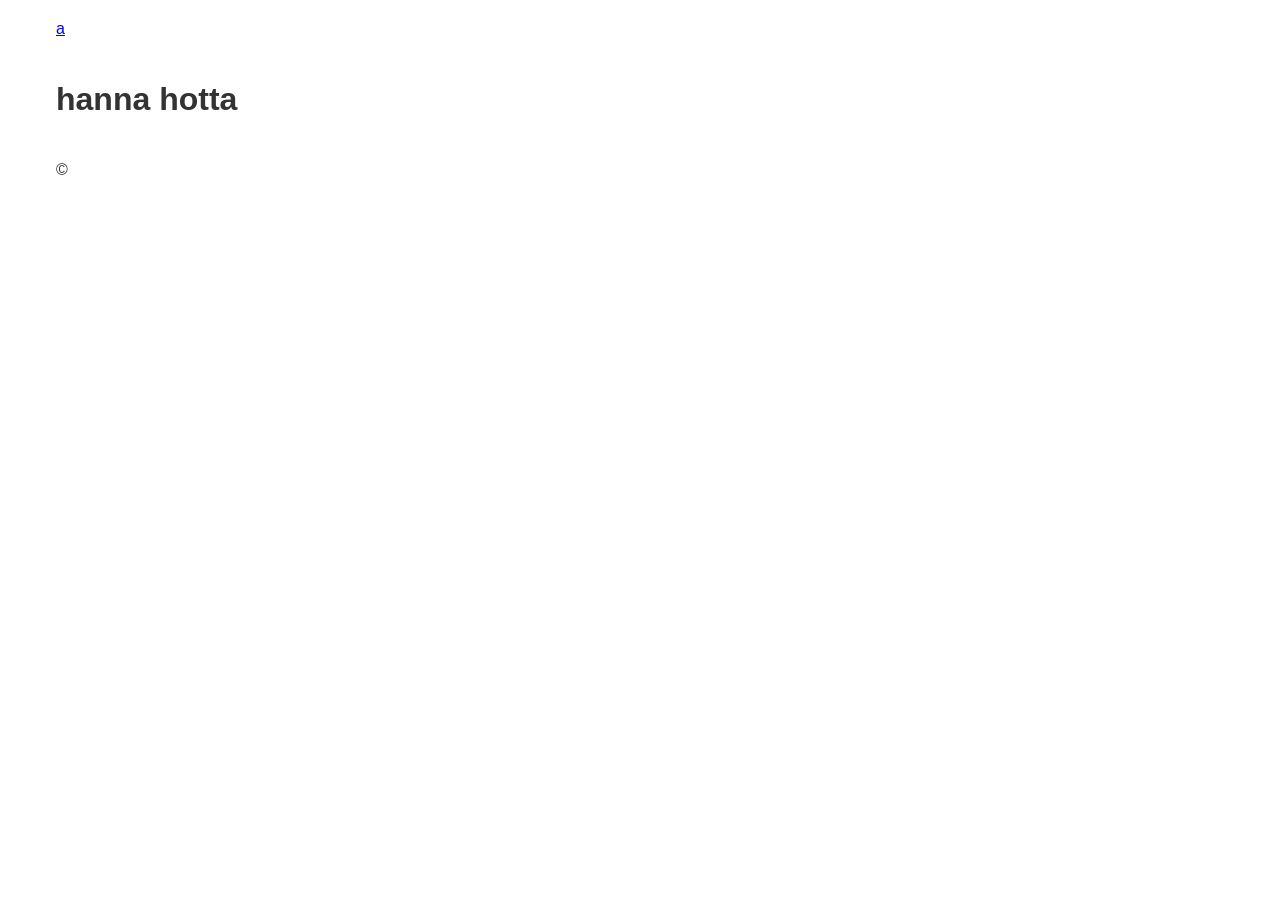
==== index.html @ 097acfd5 "added.lotta.folder" ====
<!DOCTYPE html>
<html lang="en">
<head>
  <meta charset="UTF-8">
  <meta name="viewport" content="width=device-width, initial-scale=1.0">
  <title></title>
  <link rel="stylesheet" href="css/styles.css">
</head>
<body>
  <header>
    <nav>
      <a href="index.html">a</a>
    </nav>
  </header>

  <main>
    <h1>hanna hotta</h1>
  </main>

  <footer>
    <p>&copy; </p>
  </footer>

  <script src="js/main.js"></script>
</body>
</html>
---- css/styles.css ----
*, *::before, *::after {
  box-sizing: border-box;
  margin: 0;
  padding: 0;
}

body {
  font-family: sans-serif;
  line-height: 1.6;
  color: #333;
}

header, main, footer {
  max-width: 1200px;
  margin: 0 auto;
  padding: 1rem;
}
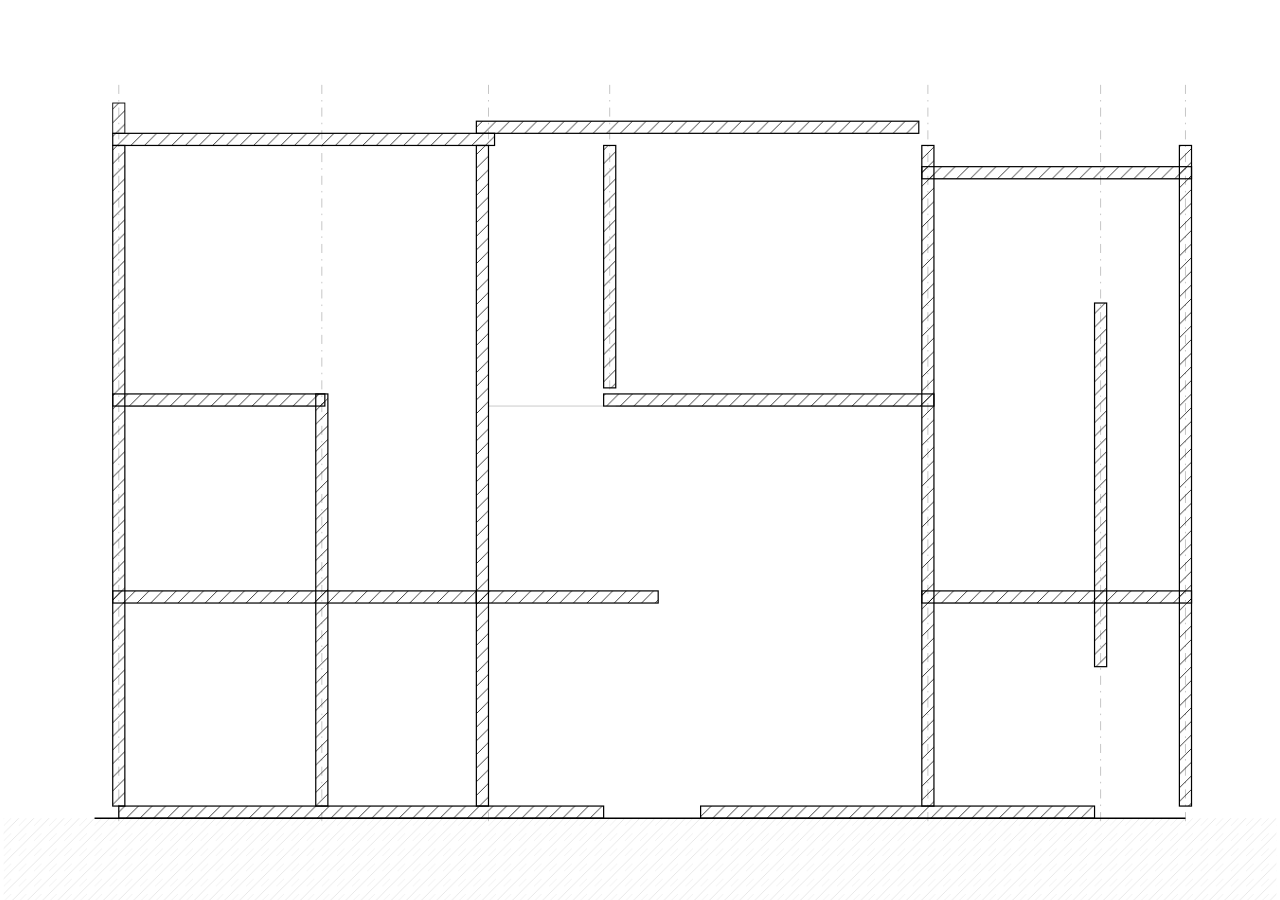
==== commit 84b00c55: "added.walls" ====
--- a/index.html
+++ b/index.html
@@ -1,25 +1,105 @@
 <!DOCTYPE html>
-<html lang="en">
+<html lang="de">
 <head>
   <meta charset="UTF-8">
   <meta name="viewport" content="width=device-width, initial-scale=1.0">
-  <title></title>
+  <title>ROHBAU</title>
   <link rel="stylesheet" href="css/styles.css">
 </head>
 <body>
-  <header>
-    <nav>
-      <a href="index.html">a</a>
-    </nav>
-  </header>
 
-  <main>
-    <h1>hanna hotta</h1>
-  </main>
+  <svg id="drawing" viewBox="0 0 420 297" xmlns="http://www.w3.org/2000/svg" preserveAspectRatio="xMidYMid meet">
+    <defs>
+      <pattern id="beton" patternUnits="userSpaceOnUse" width="4.5" height="4.5">
+        <line x1="0" y1="4.5" x2="4.5" y2="0" stroke="#000" stroke-width="0.25"/>
+      </pattern>
+      <pattern id="erde" patternUnits="userSpaceOnUse" width="5" height="5">
+        <line x1="0" y1="5" x2="5" y2="0" stroke="#555" stroke-width="0.18"/>
+        <line x1="0" y1="2.5" x2="2.5" y2="0" stroke="#555" stroke-width="0.11"/>
+      </pattern>
+    </defs>
 
-  <footer>
-    <p>&copy; </p>
-  </footer>
+    <!-- Erdreich -->
+    <rect x="0" y="270" width="420" height="27" fill="url(#erde)" opacity="0.25"/>
+    <line x1="30" y1="270" x2="390" y2="270" stroke="#000" stroke-width="0.5"/>
+
+    <!-- Bodenplatte — nicht durchgehend -->
+    <rect x="38" y="266" width="160" height="4" fill="url(#beton)" stroke="#000" stroke-width="0.4"/>
+    <rect x="230" y="266" width="130" height="4" fill="url(#beton)" stroke="#000" stroke-width="0.4"/>
+
+    <!-- ── STÜTZEN ── unregelmäßige Abstände, manche fehlen -->
+    <!-- Achse A x=38 -->
+    <rect x="36" y="48" width="4" height="218" fill="url(#beton)" stroke="#000" stroke-width="0.4"/>
+    <!-- Achse B x=105 — nur bis 1.OG, fehlt dann oben -->
+    <rect x="103" y="130" width="4" height="136" fill="url(#beton)" stroke="#000" stroke-width="0.4"/>
+    <!-- Achse C x=158 -->
+    <rect x="156" y="48" width="4" height="218" fill="url(#beton)" stroke="#000" stroke-width="0.4"/>
+    <!-- Achse D x=200 — kurze Stütze nur oben -->
+    <rect x="198" y="48" width="4" height="80" fill="url(#beton)" stroke="#000" stroke-width="0.4"/>
+    <!-- Achse E x=248 — fehlt komplett (Wand fehlt) -->
+    <!-- Achse F x=305 -->
+    <rect x="303" y="48" width="4" height="218" fill="url(#beton)" stroke="#000" stroke-width="0.4"/>
+    <!-- Achse G x=362 — nur mittleres Segment -->
+    <rect x="360" y="100" width="4" height="120" fill="url(#beton)" stroke="#000" stroke-width="0.4"/>
+    <!-- Achse H x=390 -->
+    <rect x="388" y="48" width="4" height="218" fill="url(#beton)" stroke="#000" stroke-width="0.4"/>
+
+    <!-- ── DECKEN ── unterschiedliche Spannweiten, überlagert, mit Lücken -->
+
+    <!-- Dach — nur linker Teil -->
+    <rect x="36" y="44" width="126" height="4" fill="url(#beton)" stroke="#000" stroke-width="0.4"/>
+
+    <!-- Dach rechts — versetzt, etwas tiefer -->
+    <rect x="303" y="55" width="89" height="4" fill="url(#beton)" stroke="#000" stroke-width="0.4"/>
+
+    <!-- Decke 1 (hoch) — überlappend mit Dach links -->
+    <rect x="156" y="40" width="146" height="4" fill="url(#beton)" stroke="#000" stroke-width="0.4"/>
+
+    <!-- Zwischendecke links -->
+    <rect x="36" y="130" width="70" height="4" fill="url(#beton)" stroke="#000" stroke-width="0.4"/>
+    <!-- Zwischendecke links unten -->
+    <rect x="36" y="195" width="120" height="4" fill="url(#beton)" stroke="#000" stroke-width="0.4"/>
+
+    <!-- Zwischendecke mitte — fehlt links (Öffnung) -->
+    <rect x="198" y="130" width="109" height="4" fill="url(#beton)" stroke="#000" stroke-width="0.4"/>
+
+    <!-- Decke mitte-unten -->
+    <rect x="156" y="195" width="60" height="4" fill="url(#beton)" stroke="#000" stroke-width="0.4"/>
+
+    <!-- Decke rechts unten -->
+    <rect x="303" y="195" width="89" height="4" fill="url(#beton)" stroke="#000" stroke-width="0.4"/>
+
+    <!-- Attika links -->
+    <rect x="36"  y="34" width="4" height="10" fill="url(#beton)" stroke="#000" stroke-width="0.3"/>
+
+    <!-- ── ACHSLINIEN ── nur wo Stützen stehen, gestrichelt -->
+    <g stroke="#000" stroke-width="0.15" stroke-dasharray="3 2 0.5 2" opacity="0.5">
+      <line x1="38"  y1="28" x2="38"  y2="272"/>
+      <line x1="105" y1="28" x2="105" y2="272"/>
+      <line x1="160" y1="28" x2="160" y2="272"/>
+      <line x1="200" y1="28" x2="200" y2="130"/>
+      <line x1="305" y1="28" x2="305" y2="272"/>
+      <line x1="362" y1="28" x2="362" y2="272"/>
+      <line x1="390" y1="28" x2="390" y2="272"/>
+    </g>
+
+    <!-- ── DECKENUNTERSICHTEN ── selektiv -->
+    <g stroke="#000" stroke-width="0.14" opacity="0.5">
+      <!-- unter Dach links -->
+      <line x1="40" y1="48" x2="103" y2="48"/>
+      <!-- unter Zwischendecke links -->
+      <line x1="40" y1="134" x2="103" y2="134"/>
+      <!-- unter Decke mitte -->
+      <line x1="160" y1="134" x2="198" y2="134"/>
+      <line x1="202" y1="134" x2="303" y2="134"/>
+      <!-- unter Decke rechts oben -->
+      <line x1="307" y1="59" x2="388" y2="59"/>
+      <!-- unter Decke rechts unten -->
+      <line x1="307" y1="199" x2="362" y2="199"/>
+      <line x1="364" y1="199" x2="390" y2="199"/>
+    </g>
+
+  </svg>
 
   <script src="js/main.js"></script>
 </body>
--- a/css/styles.css
+++ b/css/styles.css
@@ -4,14 +4,15 @@
   padding: 0;
 }
 
-body {
-  font-family: sans-serif;
-  line-height: 1.6;
-  color: #333;
+html, body {
+  width: 100%;
+  height: 100%;
+  overflow: hidden;
+  background: #fff;
 }
 
-header, main, footer {
-  max-width: 1200px;
-  margin: 0 auto;
-  padding: 1rem;
+#drawing {
+  display: block;
+  width: 100vw;
+  height: 100vh;
 }
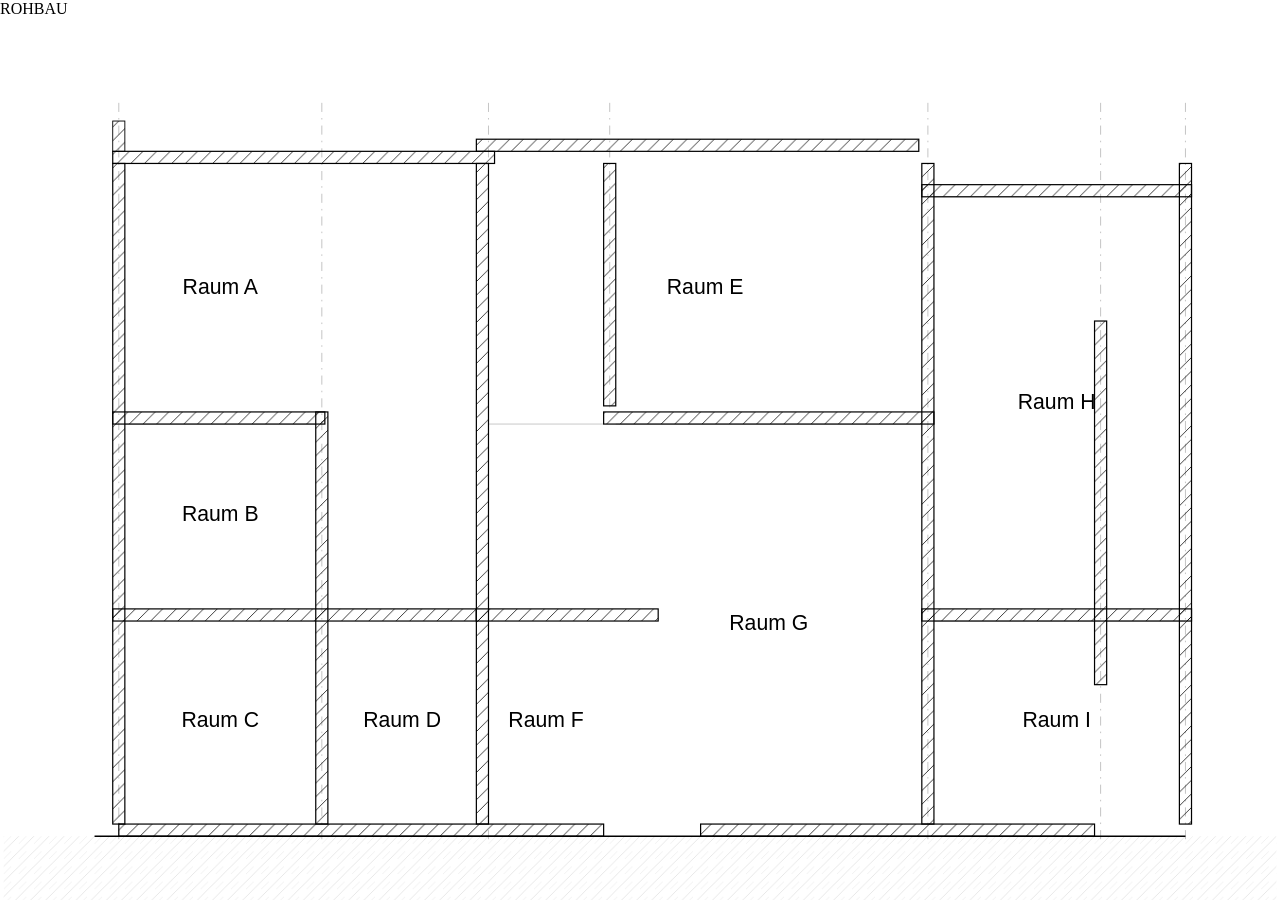
==== commit fa725e8a: "räume" ====
--- a/index.html
+++ b/index.html
@@ -1,13 +1,14 @@
+
 <!DOCTYPE html>
 <html lang="de">
 <head>
   <meta charset="UTF-8">
   <meta name="viewport" content="width=device-width, initial-scale=1.0">
   <title>ROHBAU</title>
-  <link rel="stylesheet" href="css/styles.css">
+  <link rel="stylesheet" href="css/style.css">
 </head>
 <body>
-
+ROHBAU
   <svg id="drawing" viewBox="0 0 420 297" xmlns="http://www.w3.org/2000/svg" preserveAspectRatio="xMidYMid meet">
     <defs>
       <pattern id="beton" patternUnits="userSpaceOnUse" width="4.5" height="4.5">
@@ -48,7 +49,6 @@
 
     <!-- Dach — nur linker Teil -->
     <rect x="36" y="44" width="126" height="4" fill="url(#beton)" stroke="#000" stroke-width="0.4"/>
-
     <!-- Dach rechts — versetzt, etwas tiefer -->
     <rect x="303" y="55" width="89" height="4" fill="url(#beton)" stroke="#000" stroke-width="0.4"/>
 
@@ -98,7 +98,70 @@
       <line x1="307" y1="199" x2="362" y2="199"/>
       <line x1="364" y1="199" x2="390" y2="199"/>
     </g>
+<!-- ===== TEXTRÄUME ===== -->
 
+<!-- Raum links oben -->
+<foreignObject x="40" y="48" width="63" height="82">
+  <div xmlns="http://www.w3.org/1999/xhtml" class="room-box">
+    Raum A
+  </div>
+</foreignObject>
+
+<!-- Raum links mitte -->
+<foreignObject x="40" y="134" width="63" height="61">
+  <div xmlns="http://www.w3.org/1999/xhtml" class="room-box">
+    Raum B
+  </div>
+</foreignObject>
+
+<!-- Raum links unten -->
+<foreignObject x="40" y="199" width="63" height="67">
+  <div xmlns="http://www.w3.org/1999/xhtml" class="room-box">
+    Raum C
+  </div>
+</foreignObject>
+
+<!-- Raum zwischen B und C-Achse unten -->
+<foreignObject x="107" y="199" width="49" height="67">
+  <div xmlns="http://www.w3.org/1999/xhtml" class="room-box">
+    Raum D
+  </div>
+</foreignObject>
+
+<!-- Raum Mitte oben -->
+<foreignObject x="160" y="48" width="143" height="82">
+  <div xmlns="http://www.w3.org/1999/xhtml" class="room-box">
+    Raum E
+  </div>
+</foreignObject>
+
+<!-- Raum Mitte unten links -->
+<foreignObject x="160" y="199" width="38" height="67">
+  <div xmlns="http://www.w3.org/1999/xhtml" class="room-box">
+    Raum F
+  </div>
+</foreignObject>
+
+<!-- Raum Mitte unten rechts -->
+<foreignObject x="202" y="134" width="101" height="132">
+  <div xmlns="http://www.w3.org/1999/xhtml" class="room-box">
+    Raum G
+  </div>
+</foreignObject>
+
+<!-- Raum rechts oben -->
+<foreignObject x="307" y="59" width="81" height="136">
+  <div xmlns="http://www.w3.org/1999/xhtml" class="room-box">
+    Raum H
+  </div>
+</foreignObject>
+
+<!-- Raum rechts unten -->
+<foreignObject x="307" y="199" width="81" height="67">
+  <div xmlns="http://www.w3.org/1999/xhtml" class="room-box">
+    Raum I
+  </div>
+</foreignObject>
   </svg>
 
   <script src="js/main.js"></script>
--- a/css/style.css
+++ b/css/style.css
@@ -0,0 +1,38 @@
+*, *::before, *::after {
+  box-sizing: border-box;
+  margin: 0;
+  padding: 0;
+}
+
+html, body {
+  width: 100%;
+  height: 100%;
+  overflow: hidden;
+  background: #fff;
+}
+
+#drawing {
+  display: block;
+  width: 100vw;
+  height: 100vh;
+}
+.room-box {
+  width: 100%;
+  height: 100%;
+
+  display: flex;
+  align-items: center;
+  justify-content: center;
+
+  text-align: center;
+  box-sizing: border-box;
+
+  font-family: Arial, sans-serif;
+  font-size: 7px;
+  line-height: 1.2;
+
+  overflow: hidden;
+
+  /* zum Debuggen */
+  /* border: 0.3px solid red; */
+}
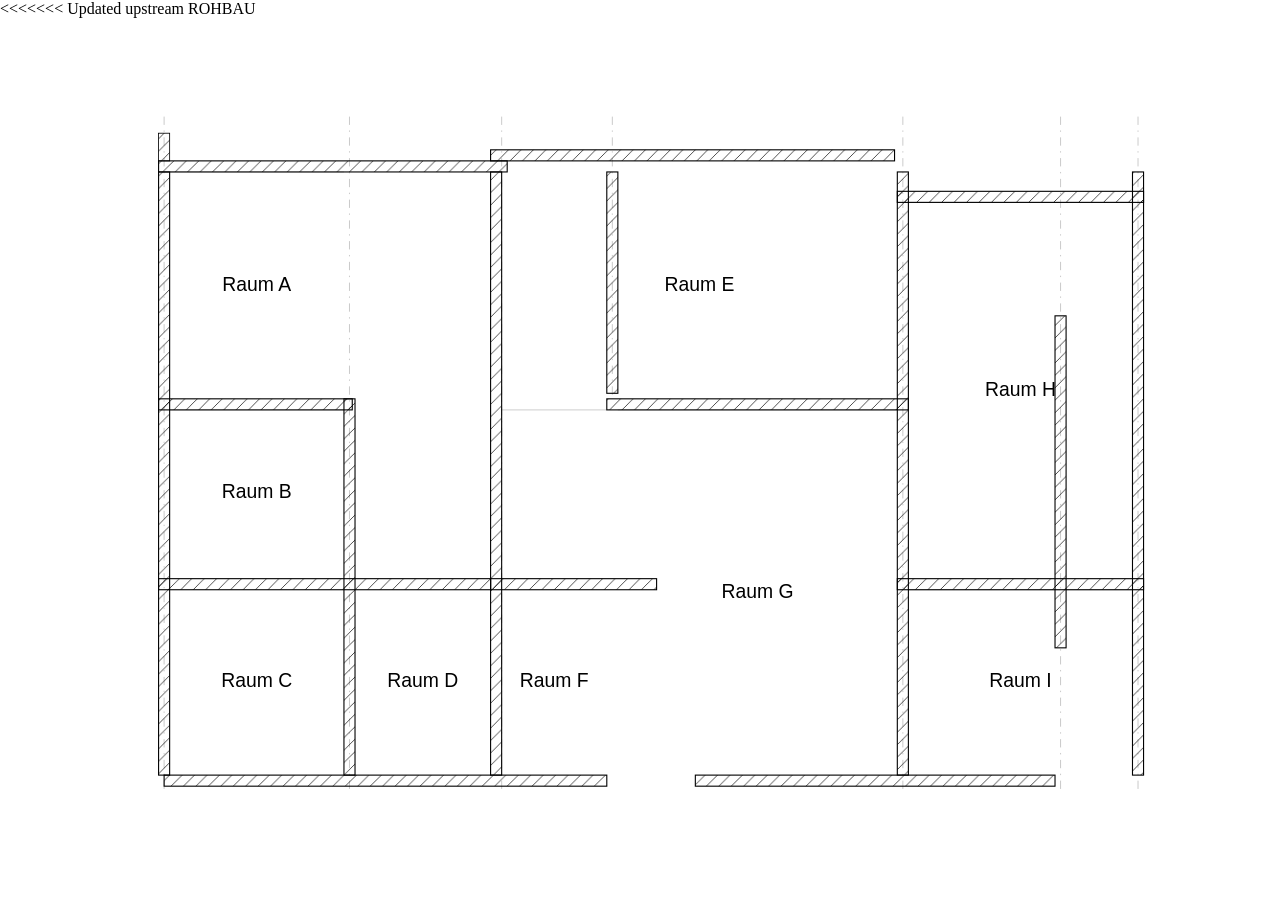
==== commit 41655d76: "Resolve merge conflict" ====
--- a/index.html
+++ b/index.html
@@ -8,8 +8,13 @@
   <link rel="stylesheet" href="css/style.css">
 </head>
 <body>
+<<<<<<< Updated upstream
 ROHBAU
   <svg id="drawing" viewBox="0 0 420 297" xmlns="http://www.w3.org/2000/svg" preserveAspectRatio="xMidYMid meet">
+=======
+
+  <svg id="drawing" viewBox="-20 20 460 270" xmlns="http://www.w3.org/2000/svg" preserveAspectRatio="xMidYMid meet">
+>>>>>>> Stashed changes
     <defs>
       <pattern id="beton" patternUnits="userSpaceOnUse" width="4.5" height="4.5">
         <line x1="0" y1="4.5" x2="4.5" y2="0" stroke="#000" stroke-width="0.25"/>
@@ -20,11 +25,7 @@
       </pattern>
     </defs>
 
-    <!-- Erdreich -->
-    <rect x="0" y="270" width="420" height="27" fill="url(#erde)" opacity="0.25"/>
-    <line x1="30" y1="270" x2="390" y2="270" stroke="#000" stroke-width="0.5"/>
-
-    <!-- Bodenplatte — nicht durchgehend -->
+    <!-- Bodenplatte — nicht durchgehend, kein Erdreich -->
     <rect x="38" y="266" width="160" height="4" fill="url(#beton)" stroke="#000" stroke-width="0.4"/>
     <rect x="230" y="266" width="130" height="4" fill="url(#beton)" stroke="#000" stroke-width="0.4"/>
 
@@ -98,65 +99,57 @@
       <line x1="307" y1="199" x2="362" y2="199"/>
       <line x1="364" y1="199" x2="390" y2="199"/>
     </g>
-<!-- ===== TEXTRÄUME ===== -->
 
-<!-- Raum links oben -->
+
+
 <foreignObject x="40" y="48" width="63" height="82">
   <div xmlns="http://www.w3.org/1999/xhtml" class="room-box">
     Raum A
   </div>
 </foreignObject>
 
-<!-- Raum links mitte -->
 <foreignObject x="40" y="134" width="63" height="61">
   <div xmlns="http://www.w3.org/1999/xhtml" class="room-box">
     Raum B
   </div>
 </foreignObject>
 
-<!-- Raum links unten -->
 <foreignObject x="40" y="199" width="63" height="67">
   <div xmlns="http://www.w3.org/1999/xhtml" class="room-box">
     Raum C
   </div>
 </foreignObject>
 
-<!-- Raum zwischen B und C-Achse unten -->
 <foreignObject x="107" y="199" width="49" height="67">
   <div xmlns="http://www.w3.org/1999/xhtml" class="room-box">
     Raum D
   </div>
 </foreignObject>
 
-<!-- Raum Mitte oben -->
 <foreignObject x="160" y="48" width="143" height="82">
   <div xmlns="http://www.w3.org/1999/xhtml" class="room-box">
     Raum E
   </div>
 </foreignObject>
 
-<!-- Raum Mitte unten links -->
 <foreignObject x="160" y="199" width="38" height="67">
   <div xmlns="http://www.w3.org/1999/xhtml" class="room-box">
     Raum F
   </div>
 </foreignObject>
 
-<!-- Raum Mitte unten rechts -->
 <foreignObject x="202" y="134" width="101" height="132">
   <div xmlns="http://www.w3.org/1999/xhtml" class="room-box">
     Raum G
   </div>
 </foreignObject>
 
-<!-- Raum rechts oben -->
 <foreignObject x="307" y="59" width="81" height="136">
   <div xmlns="http://www.w3.org/1999/xhtml" class="room-box">
     Raum H
   </div>
 </foreignObject>
 
-<!-- Raum rechts unten -->
 <foreignObject x="307" y="199" width="81" height="67">
   <div xmlns="http://www.w3.org/1999/xhtml" class="room-box">
     Raum I
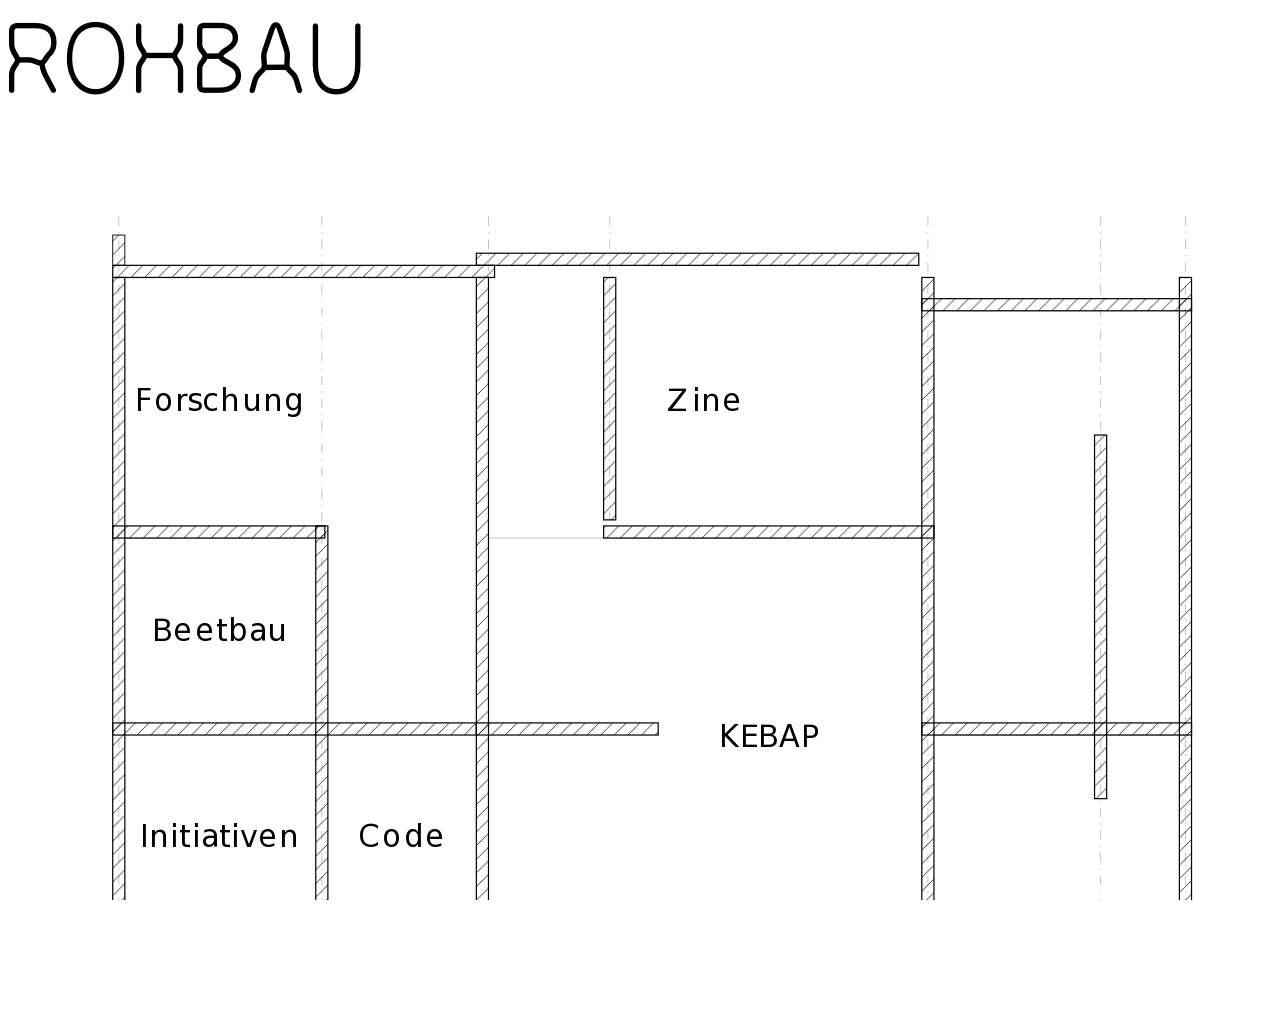
==== commit 04f84e54: "changes hannah" ====
--- a/index.html
+++ b/index.html
@@ -8,24 +8,23 @@
   <link rel="stylesheet" href="css/style.css">
 </head>
 <body>
-<<<<<<< Updated upstream
-ROHBAU
+  <div class="titel">
+    ROHBAU
+  </div>
+
   <svg id="drawing" viewBox="0 0 420 297" xmlns="http://www.w3.org/2000/svg" preserveAspectRatio="xMidYMid meet">
-=======
-
-  <svg id="drawing" viewBox="-20 20 460 270" xmlns="http://www.w3.org/2000/svg" preserveAspectRatio="xMidYMid meet">
->>>>>>> Stashed changes
     <defs>
       <pattern id="beton" patternUnits="userSpaceOnUse" width="4.5" height="4.5">
         <line x1="0" y1="4.5" x2="4.5" y2="0" stroke="#000" stroke-width="0.25"/>
       </pattern>
-      <pattern id="erde" patternUnits="userSpaceOnUse" width="5" height="5">
-        <line x1="0" y1="5" x2="5" y2="0" stroke="#555" stroke-width="0.18"/>
-        <line x1="0" y1="2.5" x2="2.5" y2="0" stroke="#555" stroke-width="0.11"/>
-      </pattern>
+   
     </defs>
 
-    <!-- Bodenplatte — nicht durchgehend, kein Erdreich -->
+    <!-- Erdreich -->
+    <rect x="0" y="270" width="420" height="27" fill="url(#erde)" opacity="0.25"/>
+    <line x1="30" y1="270" x2="390" y2="270" stroke="#000" stroke-width="0.5"/>
+
+    <!-- Bodenplatte — nicht durchgehend -->
     <rect x="38" y="266" width="160" height="4" fill="url(#beton)" stroke="#000" stroke-width="0.4"/>
     <rect x="230" y="266" width="130" height="4" fill="url(#beton)" stroke="#000" stroke-width="0.4"/>
 
@@ -104,55 +103,55 @@
 
 <foreignObject x="40" y="48" width="63" height="82">
   <div xmlns="http://www.w3.org/1999/xhtml" class="room-box">
-    Raum A
+    Forschung
   </div>
 </foreignObject>
 
 <foreignObject x="40" y="134" width="63" height="61">
   <div xmlns="http://www.w3.org/1999/xhtml" class="room-box">
-    Raum B
+   Beetbau
   </div>
 </foreignObject>
 
 <foreignObject x="40" y="199" width="63" height="67">
   <div xmlns="http://www.w3.org/1999/xhtml" class="room-box">
-    Raum C
+   Initiativen
   </div>
 </foreignObject>
 
 <foreignObject x="107" y="199" width="49" height="67">
   <div xmlns="http://www.w3.org/1999/xhtml" class="room-box">
-    Raum D
+    Code
   </div>
 </foreignObject>
 
 <foreignObject x="160" y="48" width="143" height="82">
   <div xmlns="http://www.w3.org/1999/xhtml" class="room-box">
-    Raum E
+    Zine
   </div>
 </foreignObject>
 
 <foreignObject x="160" y="199" width="38" height="67">
   <div xmlns="http://www.w3.org/1999/xhtml" class="room-box">
-    Raum F
+    
   </div>
 </foreignObject>
 
 <foreignObject x="202" y="134" width="101" height="132">
   <div xmlns="http://www.w3.org/1999/xhtml" class="room-box">
-    Raum G
+    KEBAP
   </div>
 </foreignObject>
 
 <foreignObject x="307" y="59" width="81" height="136">
   <div xmlns="http://www.w3.org/1999/xhtml" class="room-box">
-    Raum H
+
   </div>
 </foreignObject>
 
 <foreignObject x="307" y="199" width="81" height="67">
   <div xmlns="http://www.w3.org/1999/xhtml" class="room-box">
-    Raum I
+
   </div>
 </foreignObject>
   </svg>
--- a/css/style.css
+++ b/css/style.css
@@ -4,6 +4,21 @@
   padding: 0;
 }
 
+@font-face {
+  font-family: Fungal;
+  src: url(../fonts/FungalVF.woff2);
+}
+
+@font-face {
+  font-family: Velvelyne;
+  font-style: normal;
+  src: url(../fonts/Velvelyne-Book.otf);
+}
+
+@font-face {
+  font-family: Bradford Mono;
+  src: url(../fonts/BradfordMonoLL-Regular.otf);
+}
 html, body {
   width: 100%;
   height: 100%;
@@ -27,12 +42,18 @@
   text-align: center;
   box-sizing: border-box;
 
-  font-family: Arial, sans-serif;
-  font-size: 7px;
+  font-family: Fungal;
+font-style: bold;
+  font-size: 10px;
   line-height: 1.2;
 
   overflow: hidden;
+}
 
-  /* zum Debuggen */
-  /* border: 0.3px solid red; */
+.titel {
+  font-family: Velvelyne; 
+  font-size: 110px;
+  text-align: left;
+  letter-spacing: -0.25rem;
+  display: flex;
 }
